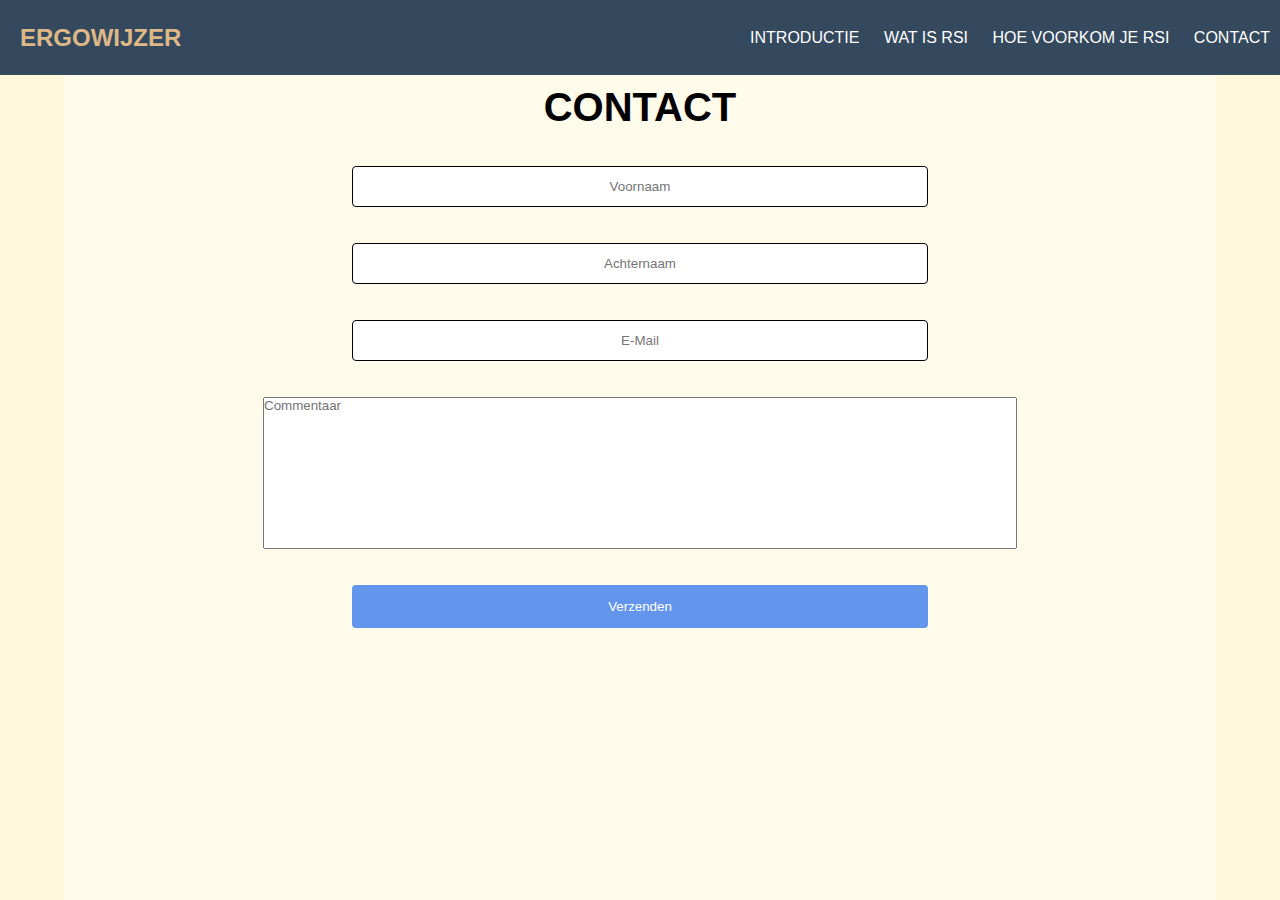
==== contact.html @ ef3f2e78 "updates" ====
<!doctype html>
<html lang="en">

<head>
    <meta charset="UTF-8">
    <meta name="viewport" content="width=device-width, user-scalable=no, initial-scale=1.0, maximum-scale=1.0, minimum-scale=1.0">
    <meta http-equiv="X-UA-Compatible" content="ie=edge">
    <meta name="viewport" content="width=device-width, initial-scale=1.0">
    <link rel="stylesheet" href="https://use.fontawesome.com/releases/v5.6.1/css/all.css">
    <link rel="stylesheet" href="css/style.css">
    <title>ErgoWijzer</title>
</head>
<style>
    /* .wit{
        background-color: white;
    }*/
    
    @media screen and (max-width: 800px) {
        .video {
            width: 60%;
            height: 39%;
        }
        .wit {
            font-size: 1rem
        }
    }
</style>

<body>
    <div class="container">
        <div id="header">
            <h2 class="logo">ErgoWijzer</h2>
            <input type="checkbox" id="chk">
            <label for="chk" class="show-menu-btn">
                <i class="fas fa-ellipsis-h"></i>
            </label>
            <ul class="menu">
                <a href="index.html">Introductie</a>
                <a href="watisrsi.html">Wat is RSI</a>
                <a href="hoevoorkomjersi.html">Hoe voorkom je RSI</a>
                <a href="contact.html">Contact</a>
                <label for="chk" class="hide-menu-btn">
                    <i class="fas fa-times"></i>
                </label>
            </ul>
        </div>
        <section id="contact">
            <div class="content">
                <h1>CONTACT</h1>
                <br><br>
                <input type="text" id="fname" name="fname" placeholder="Voornaam"><br><br>
                <input type="text" id="lname" name="lname" placeholder="Achternaam"><br><br>
                <input type="email" id="email" name="email" placeholder="E-Mail"><br><br>
                <textarea placeholder="Commentaar" cols="94" rows="10"></textarea><br><br>
                <input type="submit" value="Verzenden">
            </div>
        </section>

    </div>
</body>

</html>
---- css/style.css ----
* {
    margin: 0;
    padding: 0;
    font-family: "montserrat", sans-serif;
    overflow-y: scroll;
    overflow: hidden;
    scroll-behavior: smooth;
}

html {
    overflow-y: scroll;
}

#header {
    position: fixed;
    height: 75px;
    width: 100%;
    background: rgb(52, 73, 94);
    color: #fff;
}

.logo {
    line-height: 75px;
    margin-left: 20px;
    float: left;
    text-transform: uppercase;
    color: burlywood;
}

.menu {
    float: right;
    line-height: 75px;
}

.menu a {
    color: #fff;
    text-transform: uppercase;
    text-decoration: none;
    padding: 10px;
    transition: 0.4s;
}

.show-menu-btn,
.hide-menu-btn {
    transition: 0.4s;
    font-size: 30px;
    cursor: pointer;
    display: none;
}

.show-menu-btn {
    float: right;
}

.show-menu-btn i {
    line-height: 75px;
    margin-right: 10px;
}

.menu a:hover,
.show-menu-btn:hover,
.hide-menu-btn:hover {
    color: #3498db;
}

#chk {
    position: absolute;
    visibility: hidden;
    z-index: -1111;
}

h1 {
    text-align: center;
    margin-top: 10px;
    font-size: 40px;
}

h2 {
    text-align: center;
}

section {
    width: 100%;
    height: 100vh;
}

section#intro {
    background: url('../img/RSI_4.png') no-repeat center center/cover;
    background-color: #ffffff;
    background-attachment: fixed;
}

section#watIsRsi {
    background: url('../img/RSI_5.png') no-repeat center center/cover;
    background-color: #ffffff;
    background-attachment: fixed;
}

section#hoeVerkomJeRsi {
    background: url('../img/RSI_3.png') no-repeat center center/cover;
    background-color: #ffffff;
    background-attachment: fixed;
}

section#contact {
    background-color: cornsilk;
}

.content {
    width: 90%;
    height: 100vh;
    padding-top: 75px;
    margin: 0 auto;
    background: rgba(255, 255, 255, 0.438);
}

iframe {
    margin-top: 10px;
    margin-left: 10px;
}

@media screen and (max-width:800px) {
    .show-menu-btn,
    .hide-menu-btn {
        display: block;
    }
    .menu {
        position: fixed;
        width: 100%;
        height: 100vh;
        background: #333;
        right: -100%;
        top: 0;
        text-align: center;
        padding: 80px 0;
        line-height: normal;
        transition: 0.7s;
    }
    .menu a {
        display: block;
        padding: 20px;
    }
    .hide-menu-btn {
        position: absolute;
        top: 40px;
        right: 40px;
    }
    #chk:checked~.menu {
        right: 0;
    }
}

input[type=text] {
    width: 50%;
    padding: 12px 20px;
    display: inline-block;
    border: 1px solid black;
    border-radius: 4px;
    box-sizing: border-box;
    text-align: center;
    margin: 0 auto;
    display: block;
    margin: 0 auto;
    display: block;
}

input[type=submit] {
    width: 50%;
    background-color: cornflowerblue;
    color: white;
    padding: 14px 20px;
    margin: 8px 0;
    border: none;
    border-radius: 4px;
    cursor: pointer;
    margin: 0 auto;
    display: block;
    transition: 0.5s ease;
}

input[type=submit]:hover {
    background-color: brown;
}

input[type=email] {
    width: 50%;
    padding: 12px 20px;
    display: inline-block;
    border: 1px solid black;
    border-radius: 4px;
    box-sizing: border-box;
    text-align: center;
    margin: 0 auto;
    display: block;
}

textarea {
    margin: 0 auto;
    display: block;
    resize: none;
}

footer {
    background-color: #34495E;
    height: 3vh;
    text-align: center;
    color: white;
}

h2 {
    color: black;
}
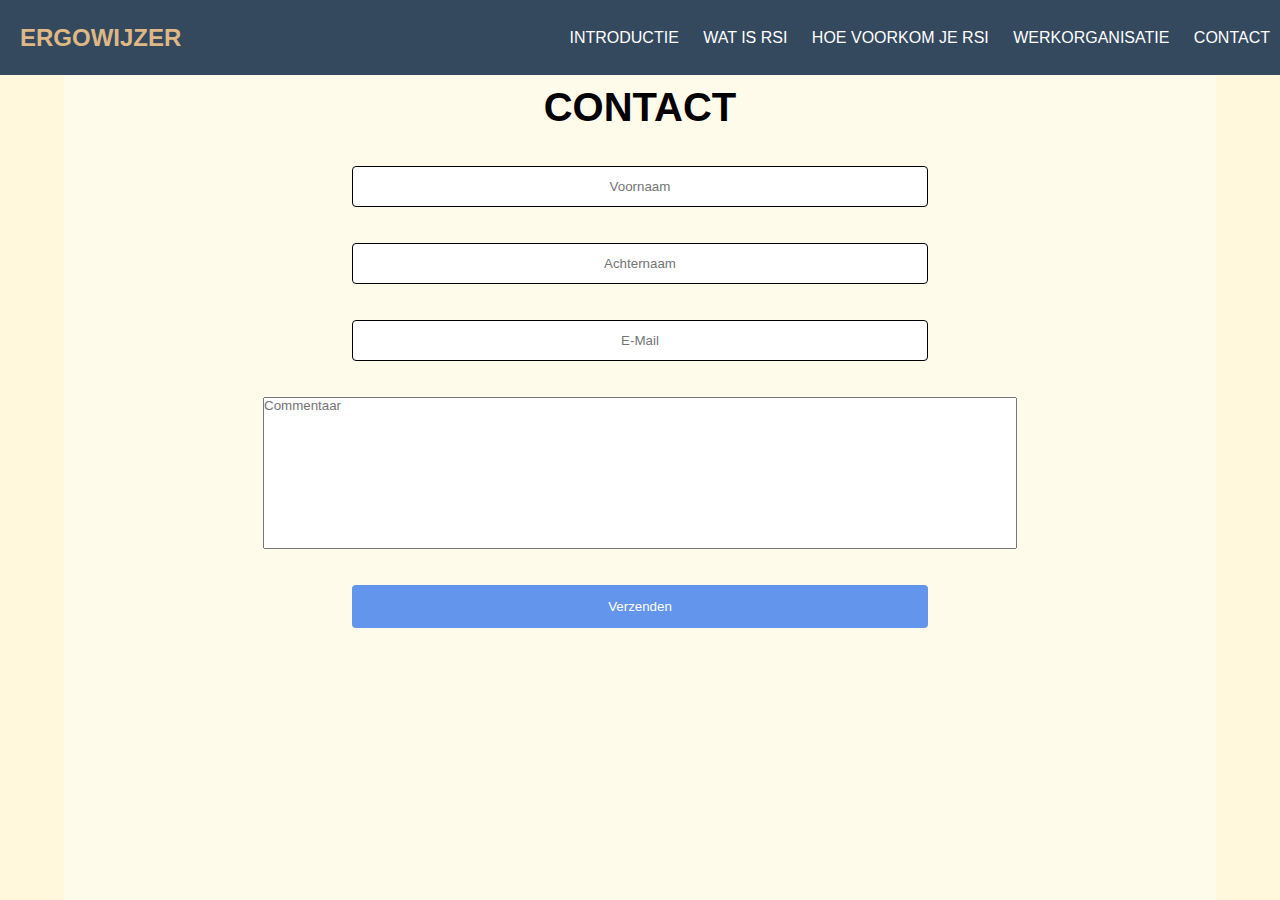
==== commit 41ee647f: "nog extra pagina" ====
--- a/contact.html
+++ b/contact.html
@@ -38,7 +38,9 @@
                 <a href="index.html">Introductie</a>
                 <a href="watisrsi.html">Wat is RSI</a>
                 <a href="hoevoorkomjersi.html">Hoe voorkom je RSI</a>
+                <a href="werkorganisatie.html">Werkorganisatie</a>
                 <a href="contact.html">Contact</a>
+
                 <label for="chk" class="hide-menu-btn">
                     <i class="fas fa-times"></i>
                 </label>
--- a/css/style.css
+++ b/css/style.css
@@ -209,4 +209,16 @@
 
 h2 {
     color: black;
-}+}
+
+.button1 {
+    border-radius: 50%;
+    position: fixed;
+    background-color: aqua;
+    float: right;
+    height: 50px;
+    width: 50px;
+    bottom: 100px;
+    right: 1vw;
+}
+
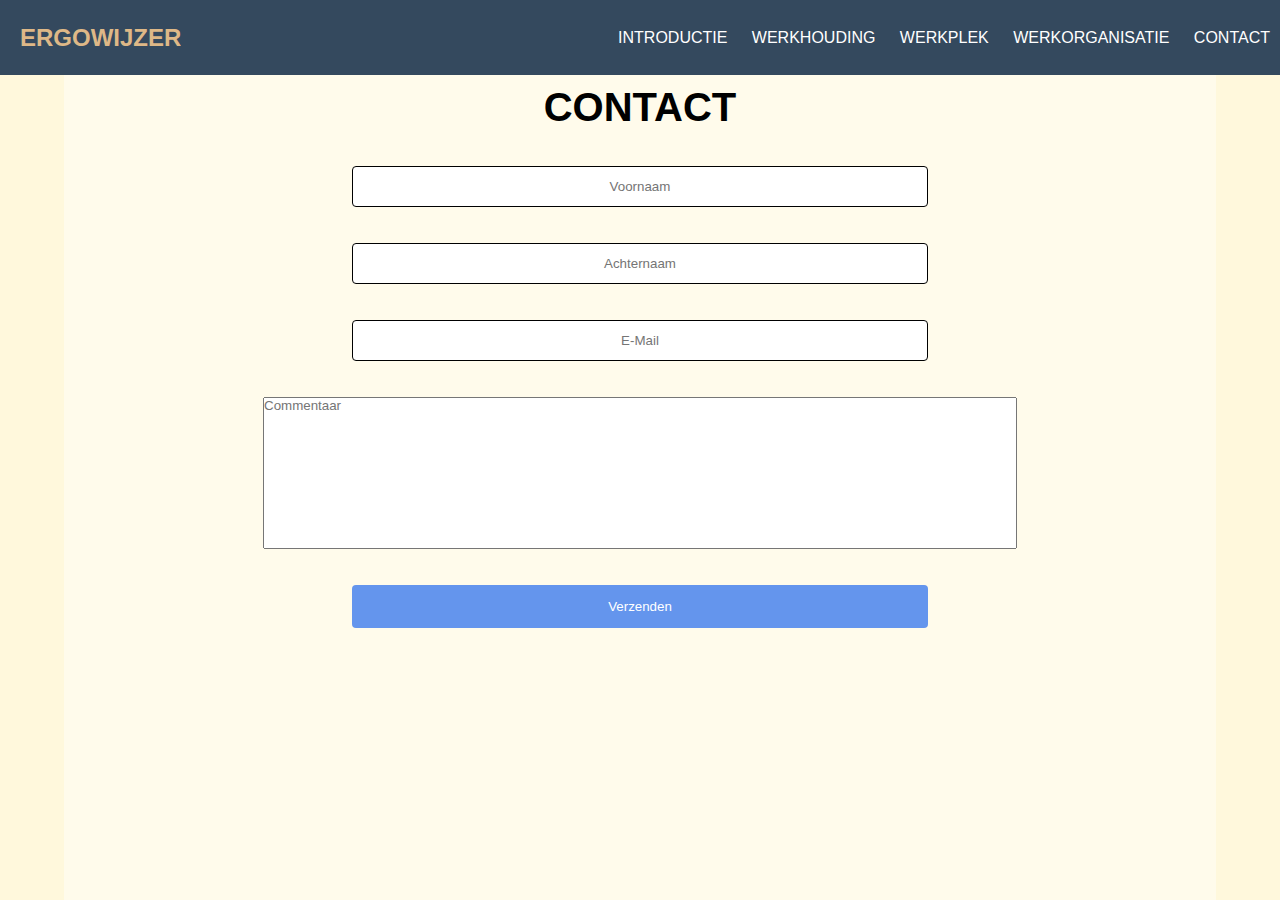
==== commit 665971a6: "header veranderd" ====
--- a/contact.html
+++ b/contact.html
@@ -10,21 +10,6 @@
     <link rel="stylesheet" href="css/style.css">
     <title>ErgoWijzer</title>
 </head>
-<style>
-    /* .wit{
-        background-color: white;
-    }*/
-    
-    @media screen and (max-width: 800px) {
-        .video {
-            width: 60%;
-            height: 39%;
-        }
-        .wit {
-            font-size: 1rem
-        }
-    }
-</style>
 
 <body>
     <div class="container">
@@ -36,8 +21,8 @@
             </label>
             <ul class="menu">
                 <a href="index.html">Introductie</a>
-                <a href="watisrsi.html">Wat is RSI</a>
-                <a href="hoevoorkomjersi.html">Hoe voorkom je RSI</a>
+                <a href="watisrsi.html">Werkhouding</a>
+                <a href="hoevoorkomjersi.html">Werkplek</a>
                 <a href="werkorganisatie.html">Werkorganisatie</a>
                 <a href="contact.html">Contact</a>
 
@@ -57,7 +42,6 @@
                 <input type="submit" value="Verzenden">
             </div>
         </section>
-
     </div>
 </body>
 
--- a/css/style.css
+++ b/css/style.css
@@ -76,6 +76,9 @@
 }
 
 h2 {
+    text-align: center;
+}
+h3{
     text-align: center;
 }
 
@@ -148,6 +151,13 @@
     #chk:checked~.menu {
         right: 0;
     }
+    .video {
+        width: 60%;
+        height: 39%;
+    }
+    .wit {
+        font-size: 1rem
+    }
 }
 
 input[type=text] {
@@ -212,13 +222,19 @@
 }
 
 .button1 {
-    border-radius: 50%;
+    border-radius: 25%;
     position: fixed;
-    background-color: aqua;
+    background-color: #34495E;
+    color: white;
     float: right;
     height: 50px;
     width: 50px;
-    bottom: 100px;
+    bottom: 1vh;
     right: 1vw;
 }
 
+.button1:hover {
+    color: #3498db;
+    transition: 0.4s;
+    cursor: pointer;
+}